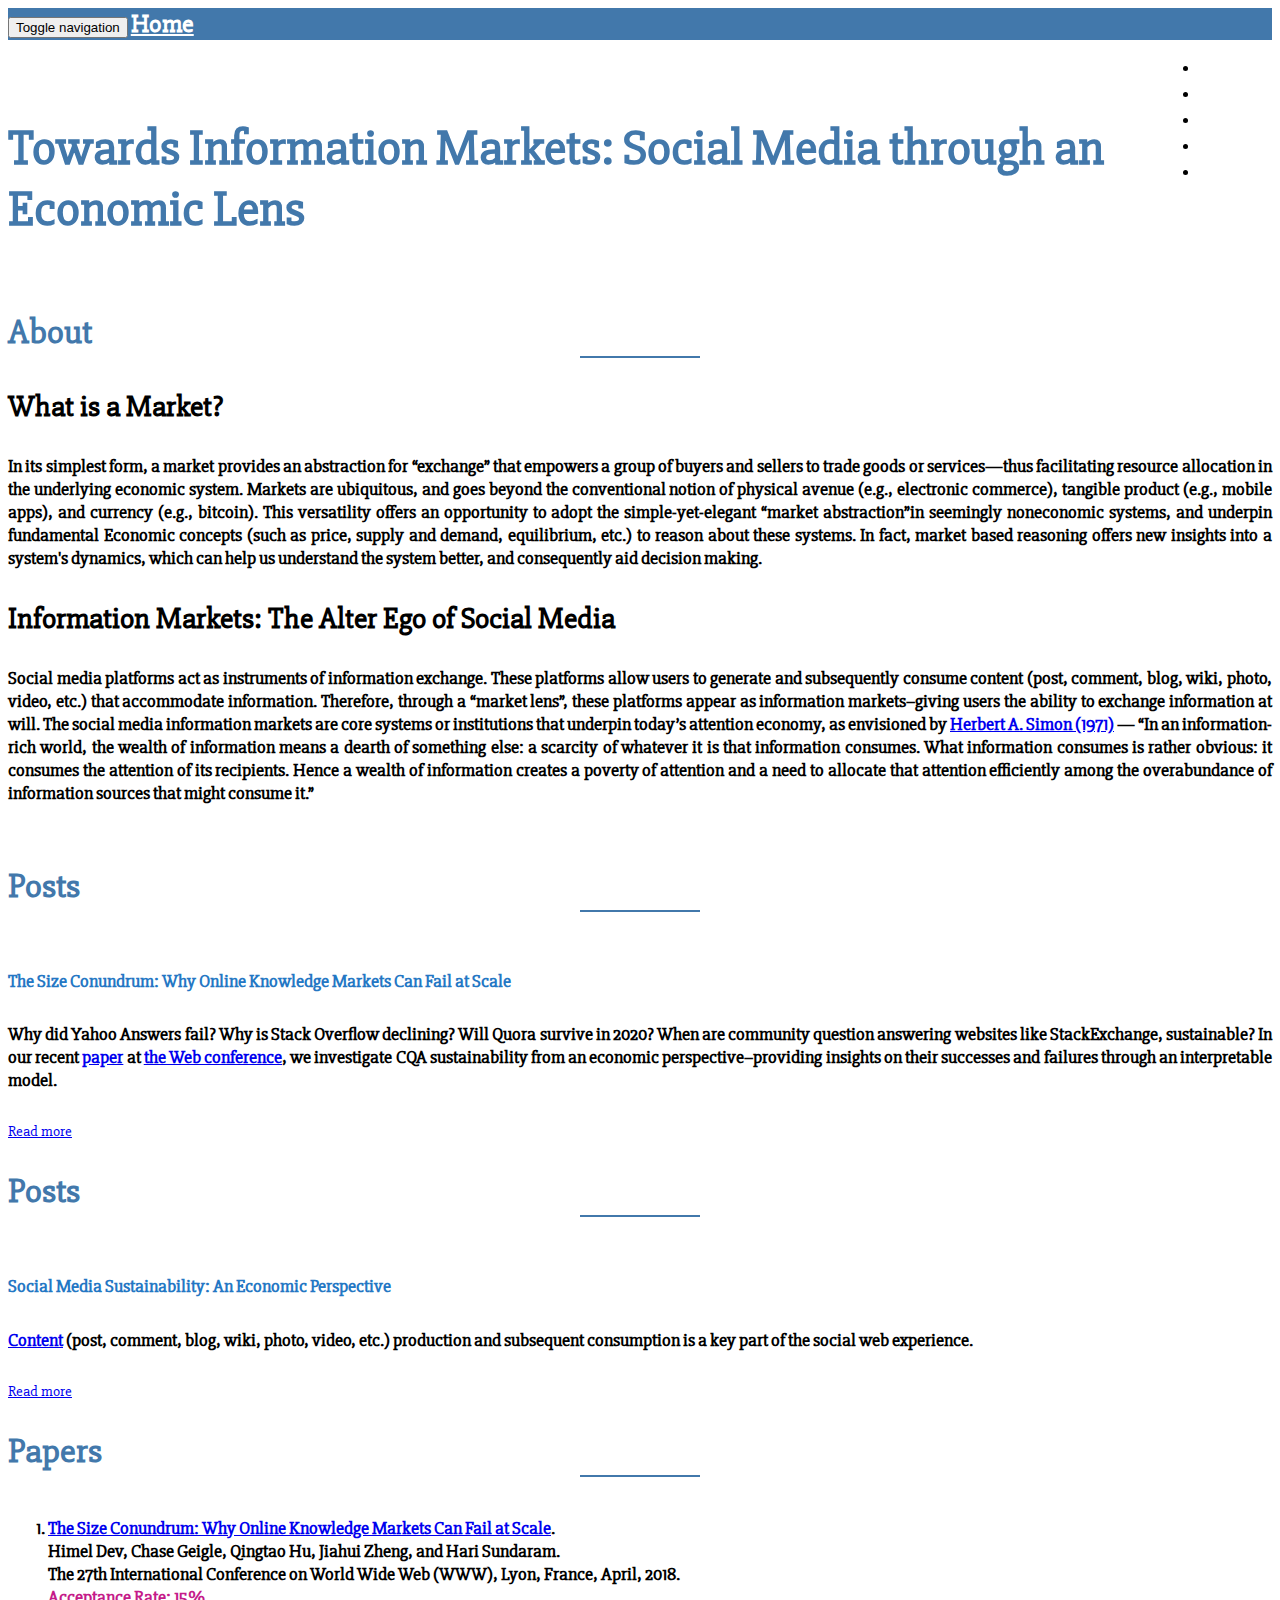
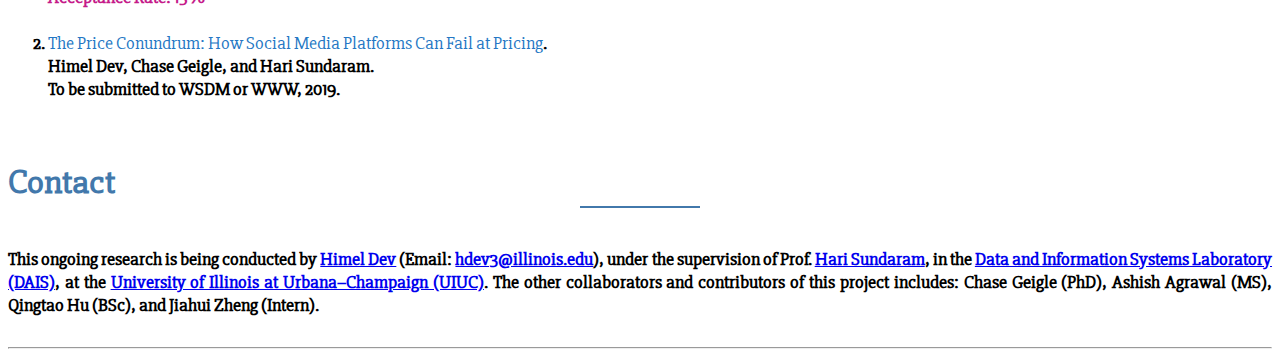
==== index.html @ 29b33c4c "New preamble post" ====
<!DOCTYPE html>
<html lang="en">
<head>
	<meta charset="utf-8">
	<meta http-equiv="X-UA-Compatible" content="IE=edge">
	<meta name="viewport" content="width=device-width, initial-scale=1">
	<meta name="description" content="">
	<meta name="author" content="">
	<link rel="shortcut icon" href="ico/Info_Icon.ico">
	
	<link href="https://fonts.googleapis.com/css?family=Roboto+Condensed:400,300,700" rel="stylesheet" type="text/css">
	<link href="https://fonts.googleapis.com/css?family=Cabin+Condensed:400,500,700" rel="stylesheet" type="text/css">
	
	<title>Information Market</title>

	<!-- Bootstrap core CSS -->
	<link href="https://fonts.googleapis.com/css?family=Alegreya+Sans" rel="stylesheet">
	<link href="https://fonts.googleapis.com/css?family=Lato" rel="stylesheet" type="text/css">
	<link href="https://fonts.googleapis.com/css?family=Slabo+27px" rel="stylesheet" type="text/css">

	

	<!-- Custom styles for this template -->
    <link href="css/bootstrap.css" rel="stylesheet">
	<link href="css/hover-min.css" rel="stylesheet">
	<link href="css/home-page-style.css" rel="stylesheet">
	<link href="css/offcanvas.css" rel="stylesheet">
	<link href="css/ap.css" rel="stylesheet">
	
	<style>
	.carousel {
		background: #2f4350;
		width: 100%;
		margin-left: auto;
		margin-right: auto;
	}
	.carousel-inner > .item > img, .carousel-inner > .item > a > img {
		width: 60%;
		height: 400px;
		margin: auto;
	}
	</style>
</head>


<body>
    <script src="https://ajax.googleapis.com/ajax/libs/jquery/1.11.0/jquery.min.js"></script>
    <script src="js/bootstrap.js"></script>

	<div class="navbar navbar-fixed-top navbar-inverse" role="navigation">
		<div class="container">
		
			<div class="navbar-header">			
				<!--  Creates a button that looks like ≡ on narrow browser screens -->
				<button type="button" class="navbar-toggle" data-toggle="collapse" data-target=".navbar-collapse">
					<span class="sr-only">Toggle navigation</span>
					<span class="icon-bar"></span>
					<span class="icon-bar"></span>
					<span class="icon-bar"></span>
				</button>				
				<a class="navbar-brand" href="index.html#">Home</a>
			</div>
			
			<div class="collapse navbar-collapse">			
				<ul class="nav navbar-nav">
                    <li><a href="index.html#about">About</a></li>
					<li><a href="index.html#posts">Posts</a></li>
					<li><a href="index.html#papers">Papers</a></li>
					<li><a href="index.html#contact">Contact</a><li>
				</ul>				
			</div>
			
		</div>
	</div>
	
	<div class="container">	
		<div class="row">
			<div class="col-md-12">
				<br><br>
			</div>
		</div>  
		
		<div class="row">
			<div class="col-md-12">
				<h2>Towards Information Markets: Social Media through an Economic Lens</h2>
			</div>
		</div>
        
        		<!--  This is the about section of the website -->
		<a name="about"></a>
		
		<div class="row">
			<div class="col-md-12">
				<div class="all-title text-center">
					<h2>About</h2>
				</div>
                <h1>What is a Market?</h1>
				<div class="title-para">			
					<h5>In its simplest form, a market provides an abstraction for “exchange” that empowers a group of buyers and sellers to trade goods or services—thus facilitating resource allocation in the underlying economic system. Markets are ubiquitous, and goes beyond the conventional notion of physical avenue (e.g., electronic commerce), tangible product (e.g., mobile apps), and currency (e.g., bitcoin). This versatility offers an opportunity to adopt the simple-yet-elegant “market abstraction”in seemingly noneconomic systems, and underpin fundamental Economic concepts (such as price, supply and demand, equilibrium, etc.) to reason about these systems. In fact, market based reasoning offers new insights into a system's dynamics, which can help us understand the system better, and consequently aid decision making.</h5>
				</div>
                <h1>Information Markets: The Alter Ego of Social Media</h1>
				<div class="title-para">			
					<h5>Social media platforms act as instruments of information exchange. These platforms allow users to generate and subsequently consume content (post, comment, blog, wiki, photo, video, etc.) that accommodate information. Therefore, through a <q>market lens</q>, these platforms appear as information markets–giving users the ability to exchange information at will. The social media information markets are core systems or institutions that underpin today’s attention economy, as envisioned by <a href="https://digitalcollections.library.cmu.edu/awweb/awarchive?type=file&item=33748">Herbert A. Simon (1971)</a> — <q>In an information-rich world, the wealth of information means a dearth of something else: a scarcity of whatever it is that information consumes. What information consumes is rather obvious: it consumes the attention of its recipients. Hence a wealth of information creates a poverty of attention and a need to allocate that attention efficiently among the overabundance of information sources that might consume it.</q></h5>
				</div>
			</div>
		</div>
		
        <!--  This is the posts section of the website -->
		<a name="posts"></a>
		
		<div class="row">
            <div class="col-md-12">
                <div class="all-title text-center">
					<h2>Posts</h2>
				</div>
                <br>
                <div class="panel panel-default">
                    <div class="panel-heading">
                        <div class="title-para">
                            <b><h5>The Size Conundrum: Why Online Knowledge Markets Can Fail at Scale</h5></b>
                        </div>
                    </div>
                    <div class="panel-body">
                        <div class="title-para">
                            <h5>Why did Yahoo Answers fail? Why is Stack Overflow declining? Will Quora survive in 2020? When are community question answering websites like StackExchange, sustainable? In our recent <a href="https://arxiv.org/pdf/1712.00139.pdf" target="_blank">paper</a> at <a href="https://www2018.thewebconf.org/" target="_blank">the Web conference</a>, we investigate CQA sustainability from an economic perspective–providing insights on their successes and failures through an interpretable model.</h5>                            
                            <a href="/www2018/index.html" class="btn btn-primary" role="button">Read more</a>
                        </div>
                    </div>
                    <div class="panel-footer"> </div>
                </div>
            </div>
        </div>
        
        <div class="row">
            <div class="col-md-12">
                <div class="all-title text-center">
					<h2>Posts</h2>
				</div>
                <br>
                <div class="panel panel-default">
                    <div class="panel-heading">
                        <div class="title-para">
                            <b><h5>Social Media Sustainability: An Economic Perspective</h5></b>
                        </div>
                    </div>
                    <div class="panel-body">
                        <div class="title-para">
                            <h5><a href="https://en.wikipedia.org/wiki/User-generated_content">Content</a> (post, comment, blog, wiki, photo, video, etc.) production and subsequent consumption is a key part of the social web experience.</h5>                           
                            <a href="/preamble/index.html" class="btn btn-primary" role="button">Read more</a>
                        </div>
                    </div>
                    <div class="panel-footer"> </div>
                </div>
            </div>
        </div>
		
		<!--  This is the papers section of the website -->
		<a name="papers"></a>
		
		<div class="row">
			<div class="col-md-12">
				<div class="all-title text-center">
					<h2>Papers</h2>
				</div>
				<div class="title-para">
					<h5><ol>
						<li><a href="https://arxiv.org/pdf/1712.00139.pdf">The Size Conundrum: Why Online Knowledge Markets Can Fail at Scale</a>.<br/>Himel Dev, Chase Geigle, Qingtao Hu, Jiahui Zheng, and Hari Sundaram.<br/>The 27th International Conference on World Wide Web (WWW), Lyon, France, April, 2018.<br><font color="#c51b8a">Acceptance Rate: 15%</font><br/><br/></li>
						<li><b>The Price Conundrum: How Social Media Platforms Can Fail at Pricing</b>.<br/>Himel Dev, Chase Geigle, and Hari Sundaram.<br>To be submitted to WSDM or WWW, 2019.</li>
					</ol></h5>
				</div>
			</div>
		</div>
		
		<!--  This is the contact section of the website -->
		<a name="contact"></a>
		
		<div class="row">
			<div class="col-md-12">
				<div class="all-title text-center">
					<h2>Contact</h2>
				</div>
				<div class="title-para">
					<h5>This ongoing research is being conducted by <a href="https://sites.google.com/site/himeldevportfolio/home">Himel Dev</a> (Email: <a href="mailto:hdev3@illinois.edu">hdev3@illinois.edu</a>), under the supervision of Prof. <a href="https://sundaram.cs.illinois.edu/">Hari Sundaram</a>, in the <a href="https://dais.cs.illinois.edu/">Data and Information Systems Laboratory (DAIS)</a>, at the <a href="https://cs.illinois.edu/">University of Illinois at Urbana–Champaign (UIUC)</a>. The other collaborators and contributors of this project includes: Chase Geigle (PhD), Ashish Agrawal (MS), Qingtao Hu (BSc), and Jiahui Zheng (Intern).
				</div>
			</div>
		</div>
		
		<hr>
		
	</div> <!-- container -->

    <!-- Bootstrap core JavaScript
    ================================================== -->
    <!-- Placed at the end of the document so the pages load faster -->
    <script src="https://ajax.googleapis.com/ajax/libs/jquery/1.11.0/jquery.min.js"></script>
    <script src="../../dist/js/bootstrap.min.js"></script>
    <script src="offcanvas.js"></script>
  </body>
  </html>
---- css/home-page-style.css ----
body{font-family: 'Slabo 27px', sans-serif;font-size:15px}
body b{font-family: 'Slabo 27px', sans-serif;color:#2477C4;font-weight:400}




.all-title.text-center > h2 {
  color: #4278ab;
  font-size: 35px;
  font-weight: 700;
  margin-bottom: 0px;
  margin-top: 0px;
  padding-bottom: 15px;
  padding-top: 30px;
  position: relative;
  font-family: 'Slabo 27px', sans-serif;
}

.all-title.text-center > h2::after {
  background: #4278ab none repeat scroll 0 0;
  bottom: 10px;
  content: "";
  height: 2px;
  left: 50%;
  margin-left: -60px;
  position: absolute;
  width: 120px;
}

.title-para h5 {
 font-size: 18px;
line-height: 23px;
text-align: justify;

}

.all-des li {
  margin-bottom: 15px;
  font-size: 15px;
  line-height: 20px;
}

.label-primary {
  background-color: #4278ab;
  font-size: 12px !important;
  padding: 2px 5px !important;
}

.all-des a {
  color: #4278ab;
  font-size: 15px !important;
}

.all-des b {
  color: #4278ab;
font-family: "Slabo 27px",sans-serif;
font-size: 15px;
font-weight: 400;
}

.footer-des > h5 {
  line-height: 27px;
  text-align: center;
}


.footer-des a:hover {
  color: #4278ab;
}

.collapse.navbar-collapse ul.nav.navbar-nav {
  float: right;
}

.collapse.navbar-collapse ul.nav.navbar-nav li {
  padding: 4px 14px;
}
.collapse.navbar-collapse ul.nav.navbar-nav li a {
  color: #fff;
}

h2, .h2 {
  color: #4278ab;
  font-size: 50px;
}






.navbar.navbar-fixed-top.navbar-inverse {
  background-color: #4278ab;
}


.navbar-header a.navbar-brand {
  color: #fff;
  font-size: 26px;
  font-weight: 700;
}


@media (max-width: 800px) { 

#myCarousel {
        display:none !important;
    }
 
.collapse.navbar-collapse ul.nav.navbar-nav {
  float: left;
}  

.navbar-brand {
  opacity: 0;
}
 
}

//The following section is for the news panel
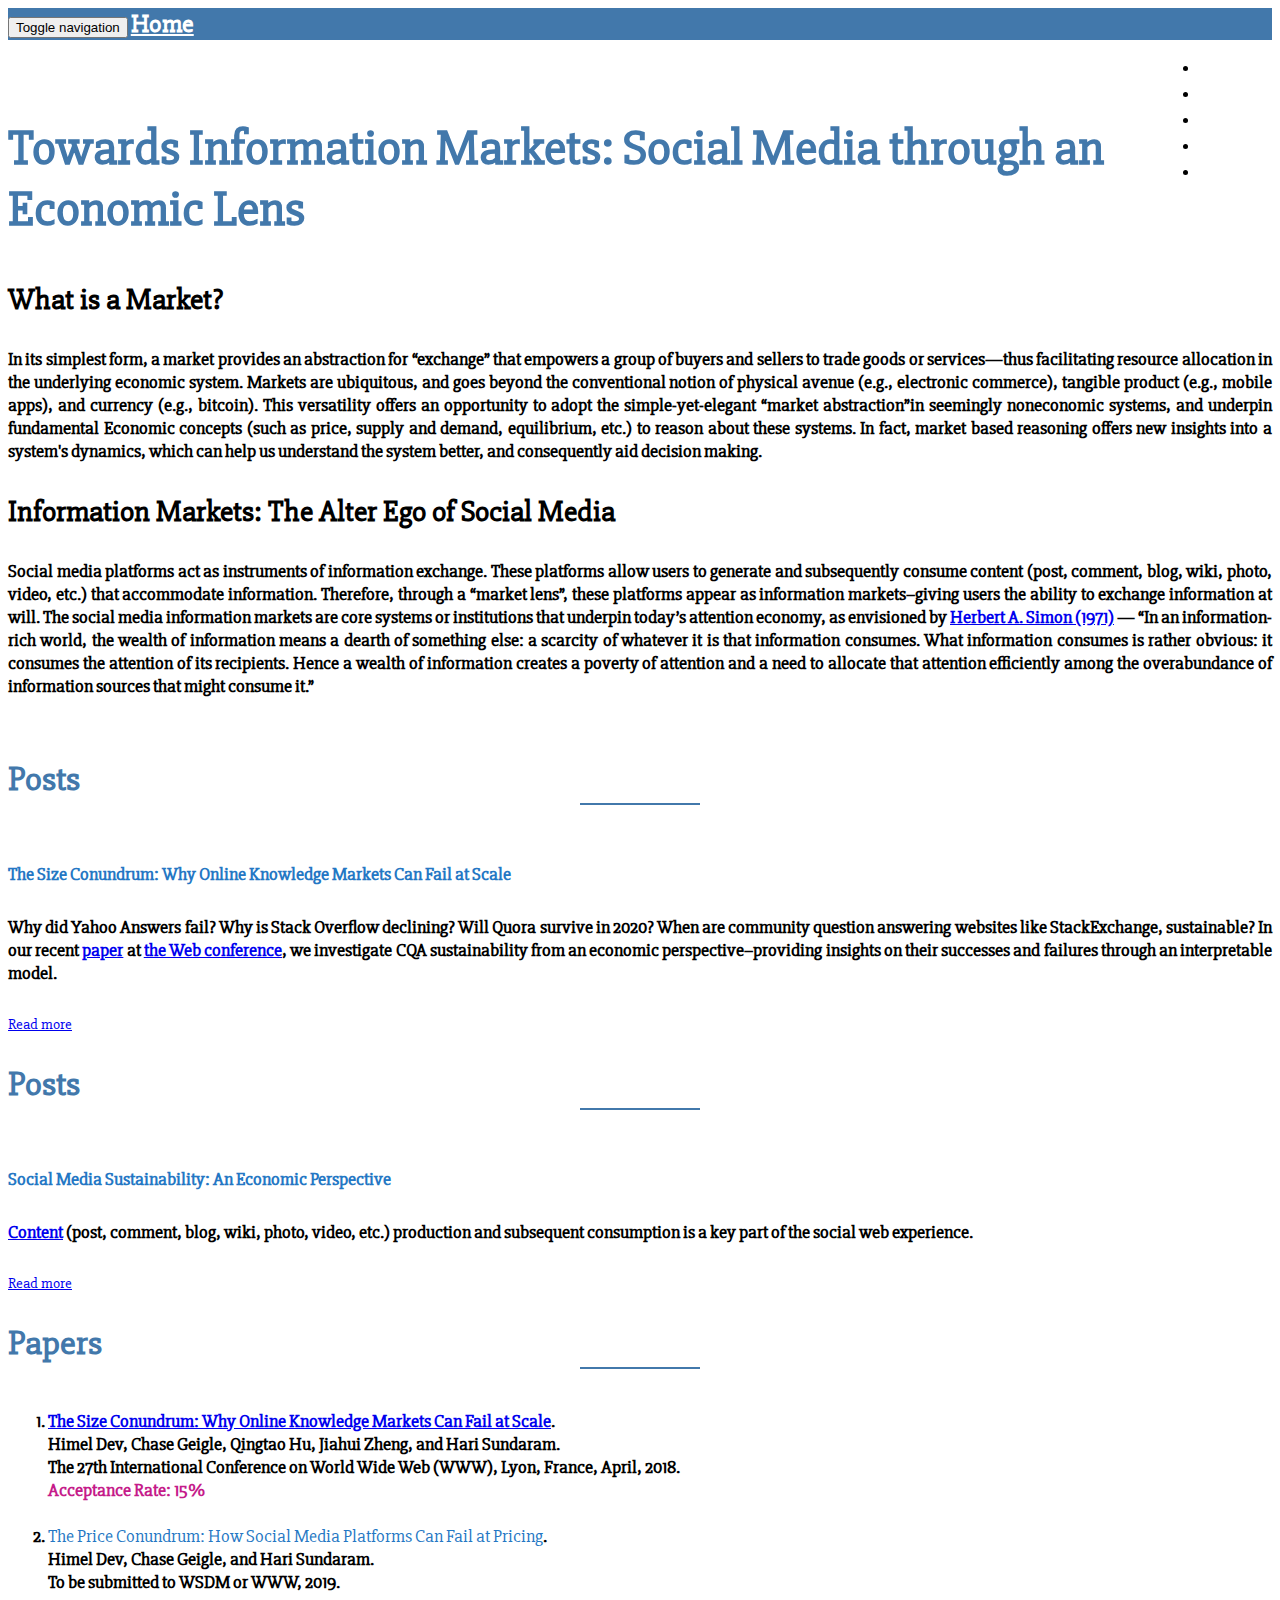
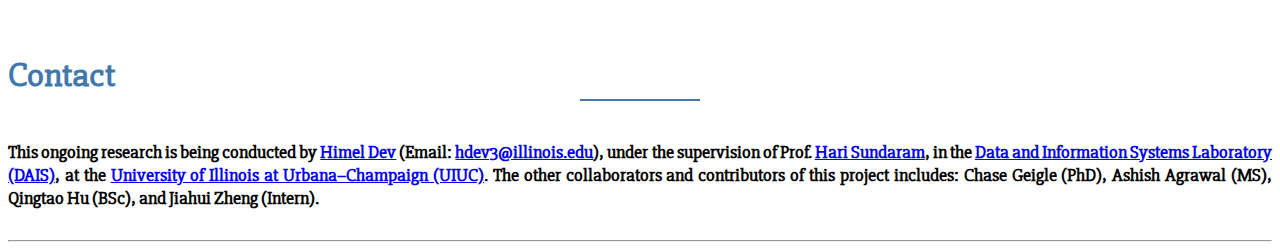
==== commit 90d95d2b: "Minor" ====
--- a/index.html
+++ b/index.html
@@ -80,20 +80,10 @@
 			</div>
 		</div>  
 		
+        <!--  This is the about section of the website -->
 		<div class="row">
 			<div class="col-md-12">
 				<h2>Towards Information Markets: Social Media through an Economic Lens</h2>
-			</div>
-		</div>
-        
-        		<!--  This is the about section of the website -->
-		<a name="about"></a>
-		
-		<div class="row">
-			<div class="col-md-12">
-				<div class="all-title text-center">
-					<h2>About</h2>
-				</div>
                 <h1>What is a Market?</h1>
 				<div class="title-para">			
 					<h5>In its simplest form, a market provides an abstraction for “exchange” that empowers a group of buyers and sellers to trade goods or services—thus facilitating resource allocation in the underlying economic system. Markets are ubiquitous, and goes beyond the conventional notion of physical avenue (e.g., electronic commerce), tangible product (e.g., mobile apps), and currency (e.g., bitcoin). This versatility offers an opportunity to adopt the simple-yet-elegant “market abstraction”in seemingly noneconomic systems, and underpin fundamental Economic concepts (such as price, supply and demand, equilibrium, etc.) to reason about these systems. In fact, market based reasoning offers new insights into a system's dynamics, which can help us understand the system better, and consequently aid decision making.</h5>
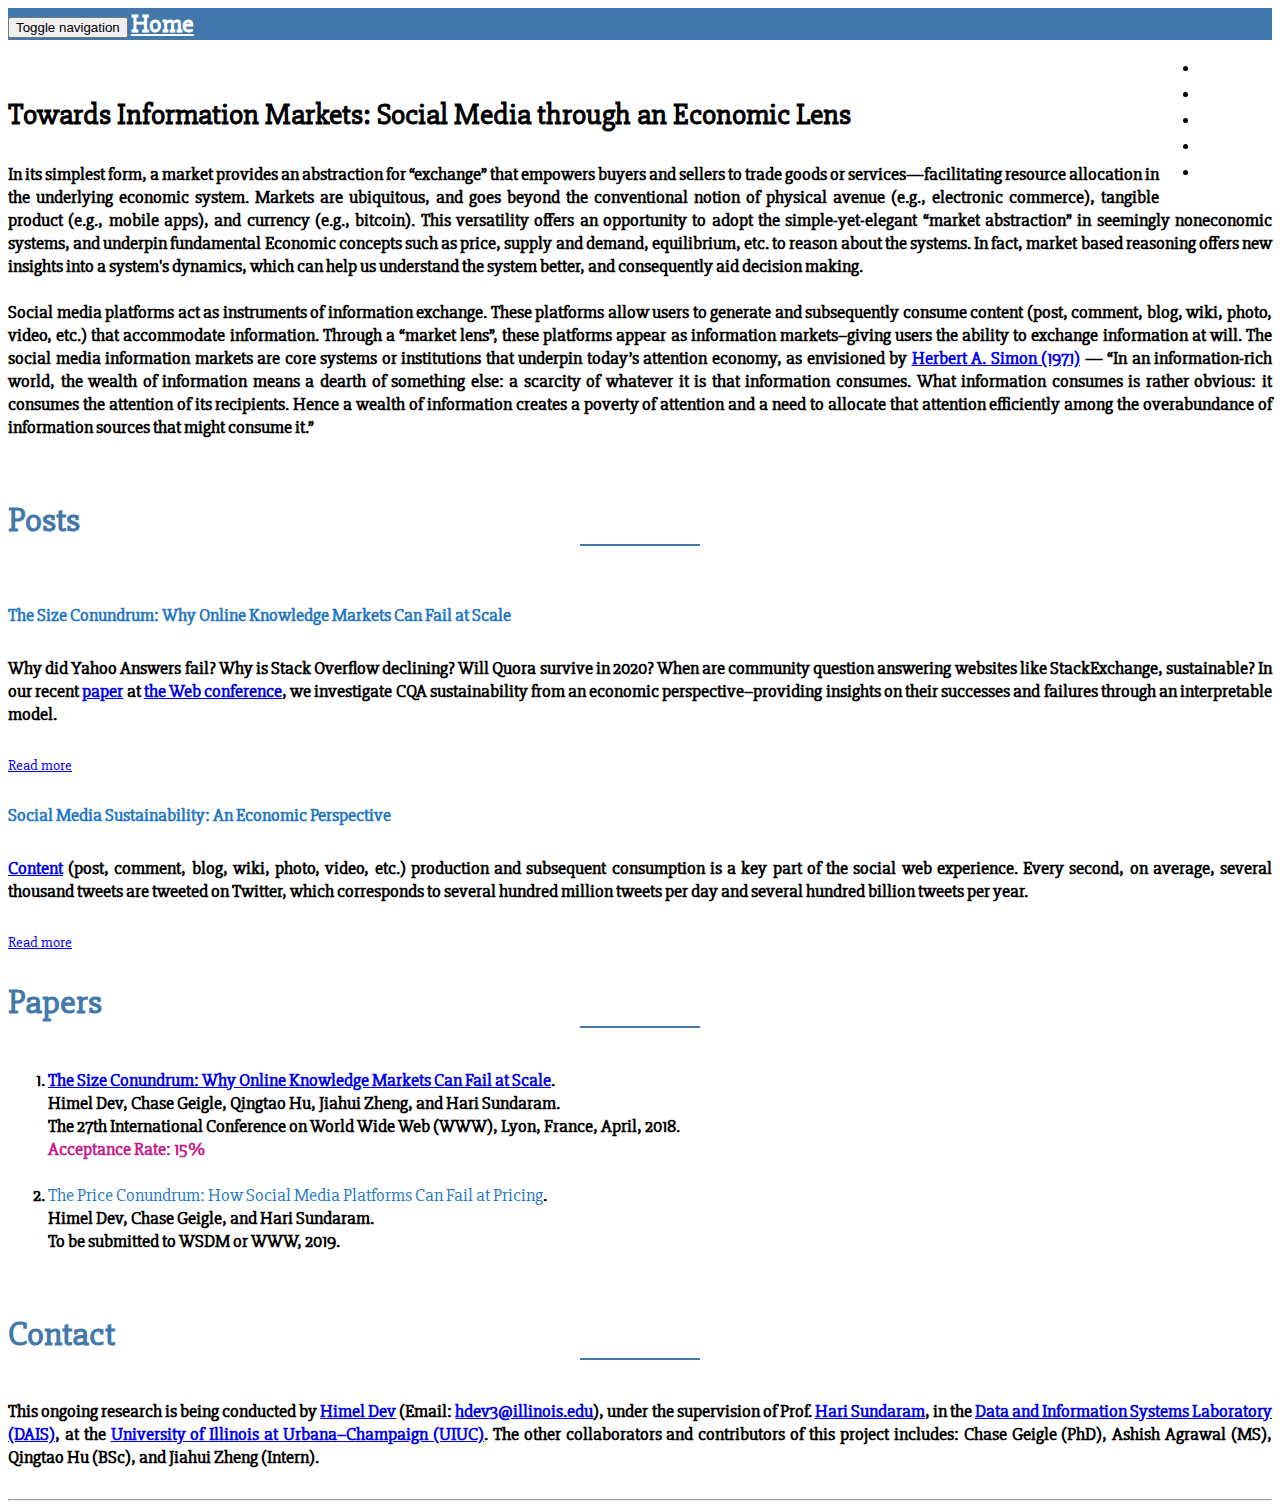
==== commit 1fbe01b8: "Minor" ====
--- a/index.html
+++ b/index.html
@@ -83,14 +83,11 @@
         <!--  This is the about section of the website -->
 		<div class="row">
 			<div class="col-md-12">
-				<h2>Towards Information Markets: Social Media through an Economic Lens</h2>
-                <h1>What is a Market?</h1>
+				<h1>Towards Information Markets: Social Media through an Economic Lens</h1>
 				<div class="title-para">			
-					<h5>In its simplest form, a market provides an abstraction for “exchange” that empowers a group of buyers and sellers to trade goods or services—thus facilitating resource allocation in the underlying economic system. Markets are ubiquitous, and goes beyond the conventional notion of physical avenue (e.g., electronic commerce), tangible product (e.g., mobile apps), and currency (e.g., bitcoin). This versatility offers an opportunity to adopt the simple-yet-elegant “market abstraction”in seemingly noneconomic systems, and underpin fundamental Economic concepts (such as price, supply and demand, equilibrium, etc.) to reason about these systems. In fact, market based reasoning offers new insights into a system's dynamics, which can help us understand the system better, and consequently aid decision making.</h5>
-				</div>
-                <h1>Information Markets: The Alter Ego of Social Media</h1>
-				<div class="title-para">			
-					<h5>Social media platforms act as instruments of information exchange. These platforms allow users to generate and subsequently consume content (post, comment, blog, wiki, photo, video, etc.) that accommodate information. Therefore, through a <q>market lens</q>, these platforms appear as information markets–giving users the ability to exchange information at will. The social media information markets are core systems or institutions that underpin today’s attention economy, as envisioned by <a href="https://digitalcollections.library.cmu.edu/awweb/awarchive?type=file&item=33748">Herbert A. Simon (1971)</a> — <q>In an information-rich world, the wealth of information means a dearth of something else: a scarcity of whatever it is that information consumes. What information consumes is rather obvious: it consumes the attention of its recipients. Hence a wealth of information creates a poverty of attention and a need to allocate that attention efficiently among the overabundance of information sources that might consume it.</q></h5>
+					<h5>In its simplest form, a market provides an abstraction for “exchange” that empowers buyers and sellers to trade goods or services—facilitating resource allocation in the underlying economic system. Markets are ubiquitous, and goes beyond the conventional notion of physical avenue (e.g., electronic commerce), tangible product (e.g., mobile apps), and currency (e.g., bitcoin). This versatility offers an opportunity to adopt the simple-yet-elegant “market abstraction” in seemingly noneconomic systems, and underpin fundamental Economic concepts such as price, supply and demand, equilibrium, etc. to reason about the systems. In fact, market based reasoning offers new insights into a system's dynamics, which can help us understand the system better, and consequently aid decision making.
+                    <br><br>
+					Social media platforms act as instruments of information exchange. These platforms allow users to generate and subsequently consume content (post, comment, blog, wiki, photo, video, etc.) that accommodate information. Through a <q>market lens</q>, these platforms appear as information markets–giving users the ability to exchange information at will. The social media information markets are core systems or institutions that underpin today’s attention economy, as envisioned by <a href="https://digitalcollections.library.cmu.edu/awweb/awarchive?type=file&item=33748">Herbert A. Simon (1971)</a> — <q>In an information-rich world, the wealth of information means a dearth of something else: a scarcity of whatever it is that information consumes. What information consumes is rather obvious: it consumes the attention of its recipients. Hence a wealth of information creates a poverty of attention and a need to allocate that attention efficiently among the overabundance of information sources that might consume it.</q></h5>
 				</div>
 			</div>
 		</div>
@@ -118,15 +115,6 @@
                     </div>
                     <div class="panel-footer"> </div>
                 </div>
-            </div>
-        </div>
-        
-        <div class="row">
-            <div class="col-md-12">
-                <div class="all-title text-center">
-					<h2>Posts</h2>
-				</div>
-                <br>
                 <div class="panel panel-default">
                     <div class="panel-heading">
                         <div class="title-para">
@@ -135,7 +123,7 @@
                     </div>
                     <div class="panel-body">
                         <div class="title-para">
-                            <h5><a href="https://en.wikipedia.org/wiki/User-generated_content">Content</a> (post, comment, blog, wiki, photo, video, etc.) production and subsequent consumption is a key part of the social web experience.</h5>                           
+                            <h5><a href="https://en.wikipedia.org/wiki/User-generated_content">Content</a> (post, comment, blog, wiki, photo, video, etc.) production and subsequent consumption is a key part of the social web experience. Every second, on average, several thousand tweets are tweeted on Twitter, which corresponds to several hundred million tweets per day and several hundred billion tweets per year.</h5>                           
                             <a href="/preamble/index.html" class="btn btn-primary" role="button">Read more</a>
                         </div>
                     </div>
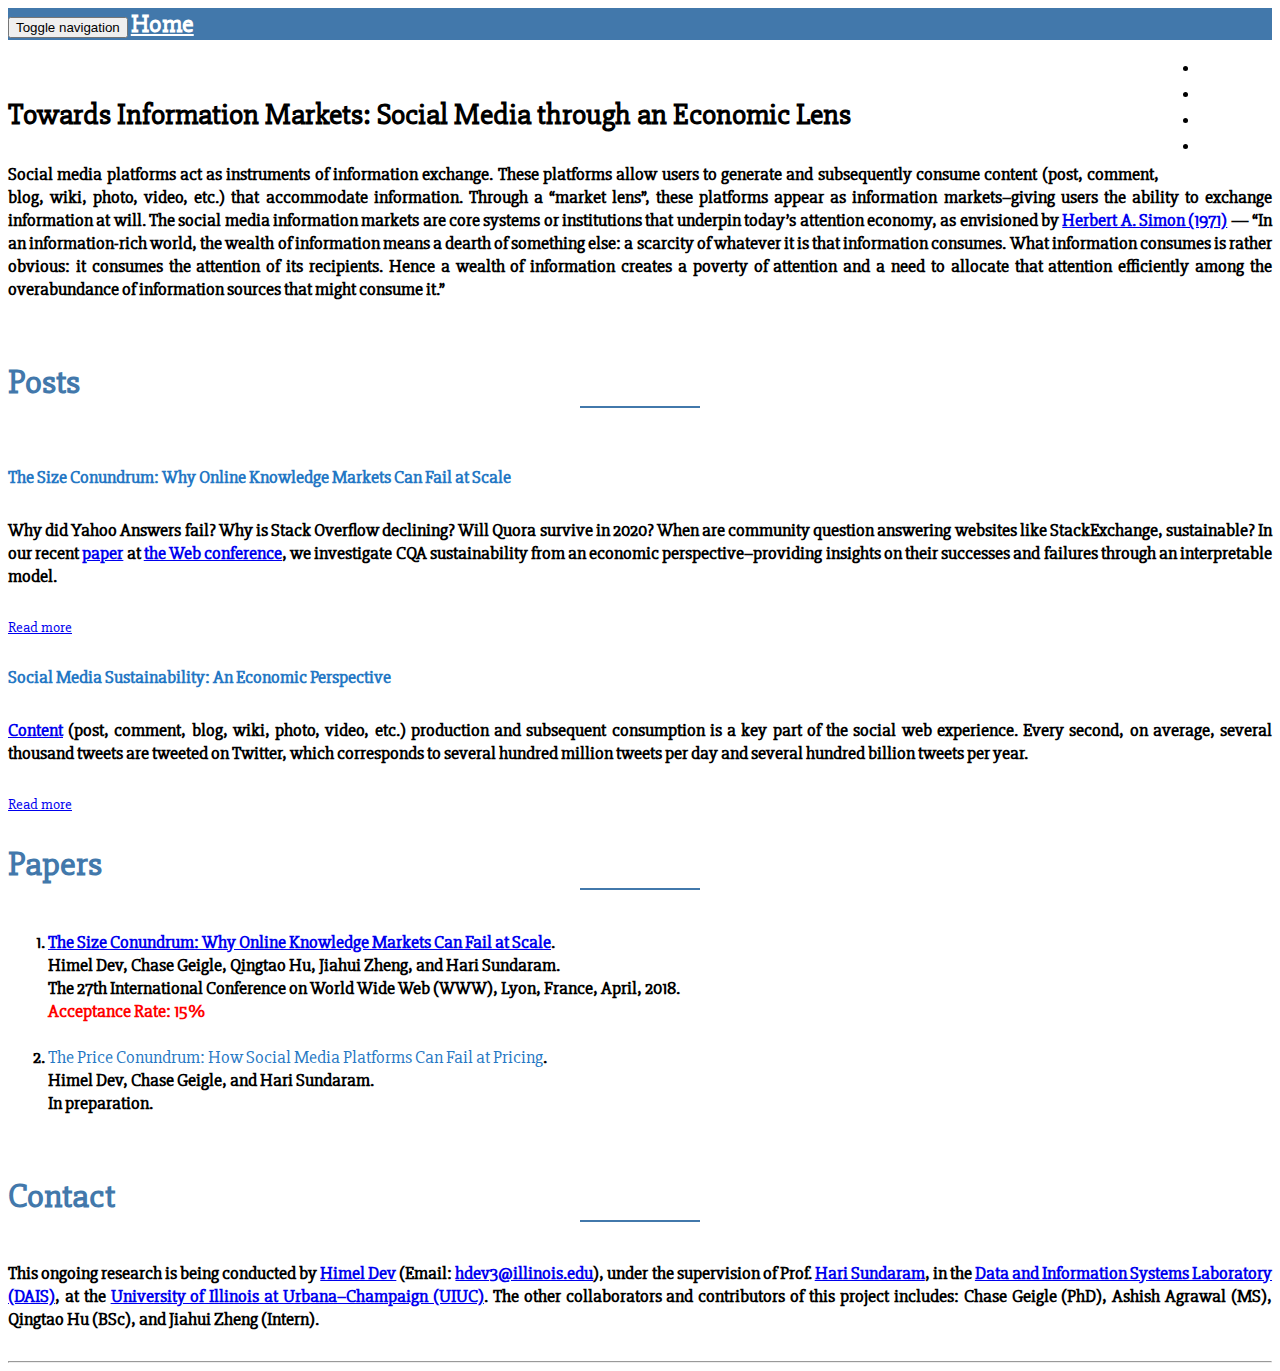
==== commit 80b1a788: "Minor" ====
--- a/index.html
+++ b/index.html
@@ -63,7 +63,6 @@
 			
 			<div class="collapse navbar-collapse">			
 				<ul class="nav navbar-nav">
-                    <li><a href="index.html#about">About</a></li>
 					<li><a href="index.html#posts">Posts</a></li>
 					<li><a href="index.html#papers">Papers</a></li>
 					<li><a href="index.html#contact">Contact</a><li>
@@ -85,9 +84,8 @@
 			<div class="col-md-12">
 				<h1>Towards Information Markets: Social Media through an Economic Lens</h1>
 				<div class="title-para">			
-					<h5>In its simplest form, a market provides an abstraction for “exchange” that empowers buyers and sellers to trade goods or services—facilitating resource allocation in the underlying economic system. Markets are ubiquitous, and goes beyond the conventional notion of physical avenue (e.g., electronic commerce), tangible product (e.g., mobile apps), and currency (e.g., bitcoin). This versatility offers an opportunity to adopt the simple-yet-elegant “market abstraction” in seemingly noneconomic systems, and underpin fundamental Economic concepts such as price, supply and demand, equilibrium, etc. to reason about the systems. In fact, market based reasoning offers new insights into a system's dynamics, which can help us understand the system better, and consequently aid decision making.
-                    <br><br>
-					Social media platforms act as instruments of information exchange. These platforms allow users to generate and subsequently consume content (post, comment, blog, wiki, photo, video, etc.) that accommodate information. Through a <q>market lens</q>, these platforms appear as information markets–giving users the ability to exchange information at will. The social media information markets are core systems or institutions that underpin today’s attention economy, as envisioned by <a href="https://digitalcollections.library.cmu.edu/awweb/awarchive?type=file&item=33748">Herbert A. Simon (1971)</a> — <q>In an information-rich world, the wealth of information means a dearth of something else: a scarcity of whatever it is that information consumes. What information consumes is rather obvious: it consumes the attention of its recipients. Hence a wealth of information creates a poverty of attention and a need to allocate that attention efficiently among the overabundance of information sources that might consume it.</q></h5>
+					<!--<h5>In its simplest form, a market provides an abstraction for “exchange” that empowers buyers and sellers to trade goods or services—facilitating resource allocation in the underlying economic system. Markets are ubiquitous, and goes beyond the conventional notion of physical avenue (e.g., electronic commerce), tangible product (e.g., mobile apps), and currency (e.g., bitcoin). This versatility offers an opportunity to adopt the simple-yet-elegant “market abstraction” in seemingly noneconomic systems, and underpin fundamental Economic concepts such as price, supply and demand, equilibrium, etc. to reason about the systems. In fact, market based reasoning offers new insights into a system's dynamics, which can help us understand the system better, and consequently aid decision making.</h5>-->
+                    <h5>Social media platforms act as instruments of information exchange. These platforms allow users to generate and subsequently consume content (post, comment, blog, wiki, photo, video, etc.) that accommodate information. Through a <q>market lens</q>, these platforms appear as information markets–giving users the ability to exchange information at will. The social media information markets are core systems or institutions that underpin today’s attention economy, as envisioned by <a href="https://digitalcollections.library.cmu.edu/awweb/awarchive?type=file&item=33748">Herbert A. Simon (1971)</a> — <q>In an information-rich world, the wealth of information means a dearth of something else: a scarcity of whatever it is that information consumes. What information consumes is rather obvious: it consumes the attention of its recipients. Hence a wealth of information creates a poverty of attention and a need to allocate that attention efficiently among the overabundance of information sources that might consume it.</q></h5>
 				</div>
 			</div>
 		</div>
@@ -142,8 +140,8 @@
 				</div>
 				<div class="title-para">
 					<h5><ol>
-						<li><a href="https://arxiv.org/pdf/1712.00139.pdf">The Size Conundrum: Why Online Knowledge Markets Can Fail at Scale</a>.<br/>Himel Dev, Chase Geigle, Qingtao Hu, Jiahui Zheng, and Hari Sundaram.<br/>The 27th International Conference on World Wide Web (WWW), Lyon, France, April, 2018.<br><font color="#c51b8a">Acceptance Rate: 15%</font><br/><br/></li>
-						<li><b>The Price Conundrum: How Social Media Platforms Can Fail at Pricing</b>.<br/>Himel Dev, Chase Geigle, and Hari Sundaram.<br>To be submitted to WSDM or WWW, 2019.</li>
+						<li><a href="https://arxiv.org/pdf/1712.00139.pdf">The Size Conundrum: Why Online Knowledge Markets Can Fail at Scale</a>.<br/>Himel Dev, Chase Geigle, Qingtao Hu, Jiahui Zheng, and Hari Sundaram.<br/>The 27th International Conference on World Wide Web (WWW), Lyon, France, April, 2018.<br><font color="#ff0000">Acceptance Rate: 15%</font><br/><br/></li>
+						<li><b>The Price Conundrum: How Social Media Platforms Can Fail at Pricing</b>.<br/>Himel Dev, Chase Geigle, and Hari Sundaram.<br>In preparation.</li>
 					</ol></h5>
 				</div>
 			</div>
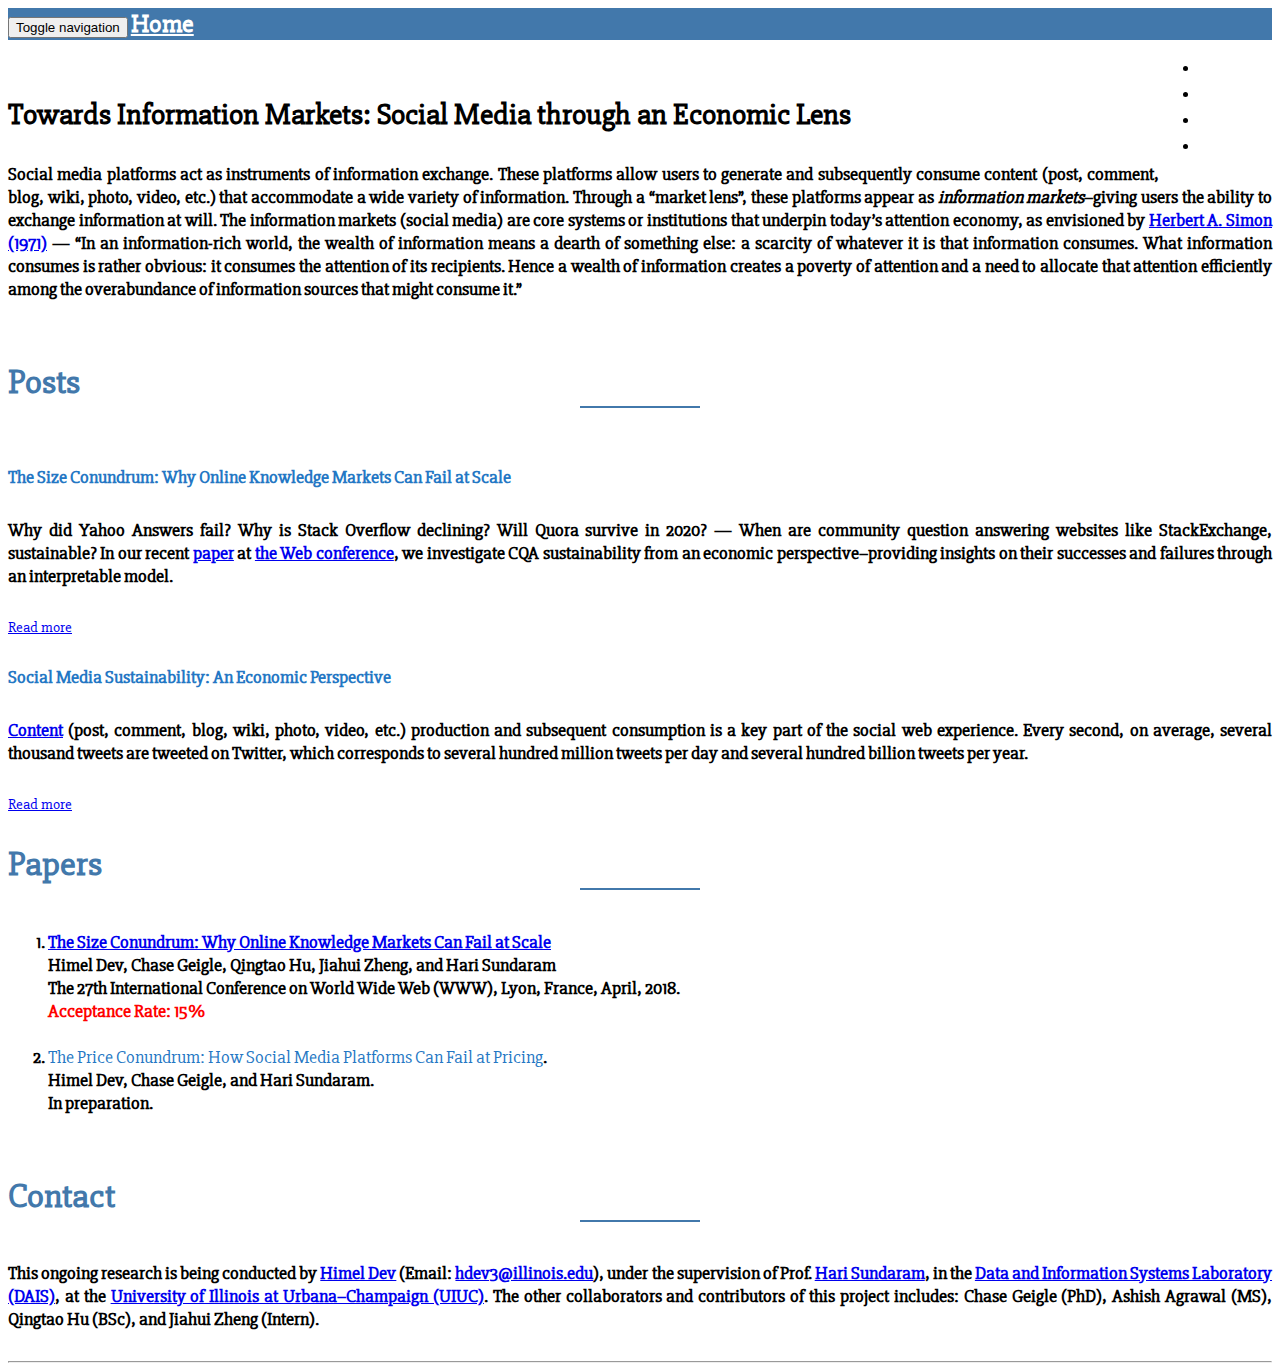
==== commit 382e8854: "Adding presentation" ====
--- a/index.html
+++ b/index.html
@@ -85,7 +85,7 @@
 				<h1>Towards Information Markets: Social Media through an Economic Lens</h1>
 				<div class="title-para">			
 					<!--<h5>In its simplest form, a market provides an abstraction for “exchange” that empowers buyers and sellers to trade goods or services—facilitating resource allocation in the underlying economic system. Markets are ubiquitous, and goes beyond the conventional notion of physical avenue (e.g., electronic commerce), tangible product (e.g., mobile apps), and currency (e.g., bitcoin). This versatility offers an opportunity to adopt the simple-yet-elegant “market abstraction” in seemingly noneconomic systems, and underpin fundamental Economic concepts such as price, supply and demand, equilibrium, etc. to reason about the systems. In fact, market based reasoning offers new insights into a system's dynamics, which can help us understand the system better, and consequently aid decision making.</h5>-->
-                    <h5>Social media platforms act as instruments of information exchange. These platforms allow users to generate and subsequently consume content (post, comment, blog, wiki, photo, video, etc.) that accommodate information. Through a <q>market lens</q>, these platforms appear as information markets–giving users the ability to exchange information at will. The social media information markets are core systems or institutions that underpin today’s attention economy, as envisioned by <a href="https://digitalcollections.library.cmu.edu/awweb/awarchive?type=file&item=33748">Herbert A. Simon (1971)</a> — <q>In an information-rich world, the wealth of information means a dearth of something else: a scarcity of whatever it is that information consumes. What information consumes is rather obvious: it consumes the attention of its recipients. Hence a wealth of information creates a poverty of attention and a need to allocate that attention efficiently among the overabundance of information sources that might consume it.</q></h5>
+                    <h5>Social media platforms act as instruments of information exchange. These platforms allow users to generate and subsequently consume content (post, comment, blog, wiki, photo, video, etc.) that accommodate a wide variety of information. Through a <q>market lens</q>, these platforms appear as <em>information markets</em>–giving users the ability to exchange information at will. The information markets (social media) are core systems or institutions that underpin today’s attention economy, as envisioned by <a href="https://digitalcollections.library.cmu.edu/awweb/awarchive?type=file&item=33748">Herbert A. Simon (1971)</a> — <q>In an information-rich world, the wealth of information means a dearth of something else: a scarcity of whatever it is that information consumes. What information consumes is rather obvious: it consumes the attention of its recipients. Hence a wealth of information creates a poverty of attention and a need to allocate that attention efficiently among the overabundance of information sources that might consume it.</q></h5>
 				</div>
 			</div>
 		</div>
@@ -107,7 +107,7 @@
                     </div>
                     <div class="panel-body">
                         <div class="title-para">
-                            <h5>Why did Yahoo Answers fail? Why is Stack Overflow declining? Will Quora survive in 2020? When are community question answering websites like StackExchange, sustainable? In our recent <a href="https://arxiv.org/pdf/1712.00139.pdf" target="_blank">paper</a> at <a href="https://www2018.thewebconf.org/" target="_blank">the Web conference</a>, we investigate CQA sustainability from an economic perspective–providing insights on their successes and failures through an interpretable model.</h5>                            
+                            <h5>Why did Yahoo Answers fail? Why is Stack Overflow declining? Will Quora survive in 2020? — When are community question answering websites like StackExchange, sustainable? In our recent <a href="https://arxiv.org/pdf/1712.00139.pdf" target="_blank">paper</a> at <a href="https://www2018.thewebconf.org/" target="_blank">the Web conference</a>, we investigate CQA sustainability from an economic perspective–providing insights on their successes and failures through an interpretable model.</h5>                            
                             <a href="/www2018/index.html" class="btn btn-primary" role="button">Read more</a>
                         </div>
                     </div>
@@ -140,8 +140,8 @@
 				</div>
 				<div class="title-para">
 					<h5><ol>
-						<li><a href="https://arxiv.org/pdf/1712.00139.pdf">The Size Conundrum: Why Online Knowledge Markets Can Fail at Scale</a>.<br/>Himel Dev, Chase Geigle, Qingtao Hu, Jiahui Zheng, and Hari Sundaram.<br/>The 27th International Conference on World Wide Web (WWW), Lyon, France, April, 2018.<br><font color="#ff0000">Acceptance Rate: 15%</font><br/><br/></li>
-						<li><b>The Price Conundrum: How Social Media Platforms Can Fail at Pricing</b>.<br/>Himel Dev, Chase Geigle, and Hari Sundaram.<br>In preparation.</li>
+						<li><a href="https://arxiv.org/pdf/1712.00139.pdf">The Size Conundrum: Why Online Knowledge Markets Can Fail at Scale</a><br>Himel Dev, Chase Geigle, Qingtao Hu, Jiahui Zheng, and Hari Sundaram<br>The 27th International Conference on World Wide Web (WWW), Lyon, France, April, 2018.<br><font color="#ff0000">Acceptance Rate: 15%</font><br><br></li>
+						<li><b>The Price Conundrum: How Social Media Platforms Can Fail at Pricing</b>.<br>Himel Dev, Chase Geigle, and Hari Sundaram.<br>In preparation.</li>
 					</ol></h5>
 				</div>
 			</div>
@@ -156,7 +156,7 @@
 					<h2>Contact</h2>
 				</div>
 				<div class="title-para">
-					<h5>This ongoing research is being conducted by <a href="https://sites.google.com/site/himeldevportfolio/home">Himel Dev</a> (Email: <a href="mailto:hdev3@illinois.edu">hdev3@illinois.edu</a>), under the supervision of Prof. <a href="https://sundaram.cs.illinois.edu/">Hari Sundaram</a>, in the <a href="https://dais.cs.illinois.edu/">Data and Information Systems Laboratory (DAIS)</a>, at the <a href="https://cs.illinois.edu/">University of Illinois at Urbana–Champaign (UIUC)</a>. The other collaborators and contributors of this project includes: Chase Geigle (PhD), Ashish Agrawal (MS), Qingtao Hu (BSc), and Jiahui Zheng (Intern).
+                    <h5>This ongoing research is being conducted by <a href="https://sites.google.com/site/himeldevportfolio/home">Himel Dev</a> (Email: <a href="mailto:hdev3@illinois.edu">hdev3@illinois.edu</a>), under the supervision of Prof. <a href="https://sundaram.cs.illinois.edu/">Hari Sundaram</a>, in the <a href="https://dais.cs.illinois.edu/">Data and Information Systems Laboratory (DAIS)</a>, at the <a href="https://cs.illinois.edu/">University of Illinois at Urbana–Champaign (UIUC)</a>. The other collaborators and contributors of this project includes: Chase Geigle (PhD), Ashish Agrawal (MS), Qingtao Hu (BSc), and Jiahui Zheng (Intern).</h5>
 				</div>
 			</div>
 		</div>
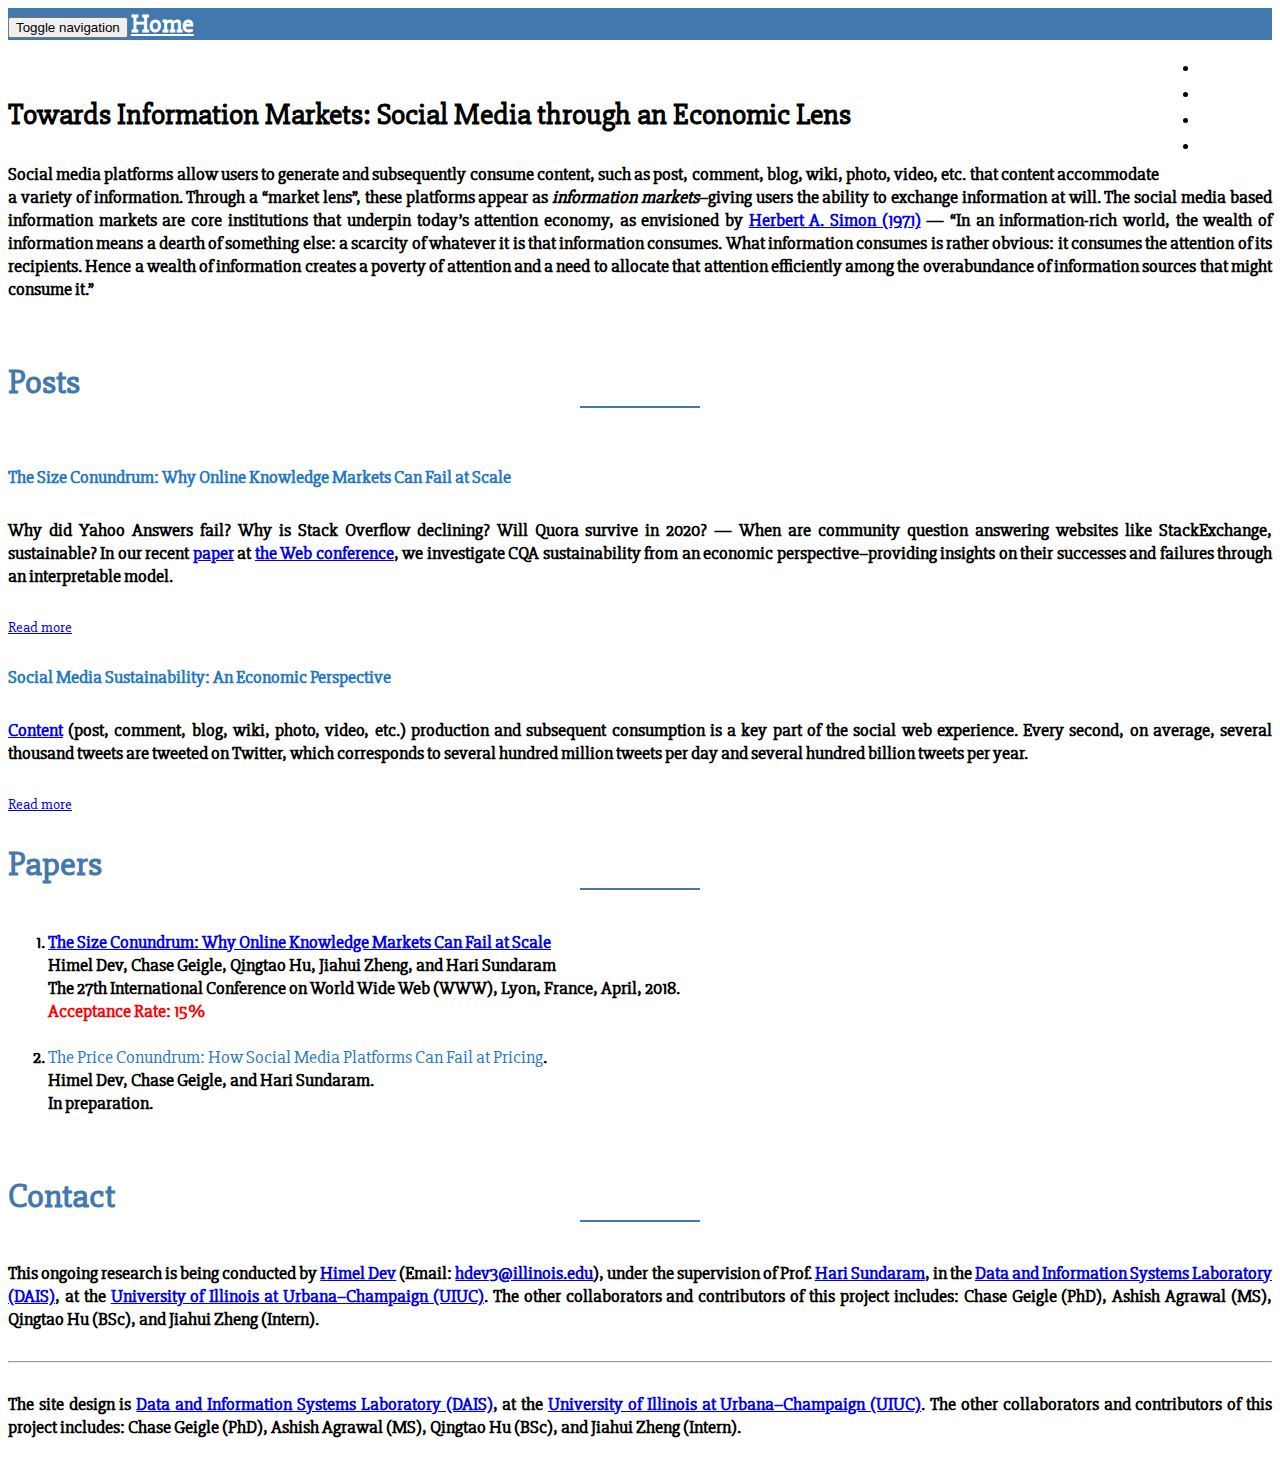
==== commit 6f823745: "About Section" ====
--- a/index.html
+++ b/index.html
@@ -85,7 +85,7 @@
 				<h1>Towards Information Markets: Social Media through an Economic Lens</h1>
 				<div class="title-para">			
 					<!--<h5>In its simplest form, a market provides an abstraction for “exchange” that empowers buyers and sellers to trade goods or services—facilitating resource allocation in the underlying economic system. Markets are ubiquitous, and goes beyond the conventional notion of physical avenue (e.g., electronic commerce), tangible product (e.g., mobile apps), and currency (e.g., bitcoin). This versatility offers an opportunity to adopt the simple-yet-elegant “market abstraction” in seemingly noneconomic systems, and underpin fundamental Economic concepts such as price, supply and demand, equilibrium, etc. to reason about the systems. In fact, market based reasoning offers new insights into a system's dynamics, which can help us understand the system better, and consequently aid decision making.</h5>-->
-                    <h5>Social media platforms act as instruments of information exchange. These platforms allow users to generate and subsequently consume content (post, comment, blog, wiki, photo, video, etc.) that accommodate a wide variety of information. Through a <q>market lens</q>, these platforms appear as <em>information markets</em>–giving users the ability to exchange information at will. The information markets (social media) are core systems or institutions that underpin today’s attention economy, as envisioned by <a href="https://digitalcollections.library.cmu.edu/awweb/awarchive?type=file&item=33748">Herbert A. Simon (1971)</a> — <q>In an information-rich world, the wealth of information means a dearth of something else: a scarcity of whatever it is that information consumes. What information consumes is rather obvious: it consumes the attention of its recipients. Hence a wealth of information creates a poverty of attention and a need to allocate that attention efficiently among the overabundance of information sources that might consume it.</q></h5>
+                    <h5>Social media platforms allow users to generate and subsequently consume content, such as post, comment, blog, wiki, photo, video, etc. that content accommodate a variety of information. Through a <q>market lens</q>, these platforms appear as <em>information markets</em>–giving users the ability to exchange information at will. The social media based information markets are core institutions that underpin today’s attention economy, as envisioned by <a href="https://digitalcollections.library.cmu.edu/awweb/awarchive?type=file&item=33748">Herbert A. Simon (1971)</a> — <q>In an information-rich world, the wealth of information means a dearth of something else: a scarcity of whatever it is that information consumes. What information consumes is rather obvious: it consumes the attention of its recipients. Hence a wealth of information creates a poverty of attention and a need to allocate that attention efficiently among the overabundance of information sources that might consume it.</q></h5>
 				</div>
 			</div>
 		</div>
@@ -162,6 +162,15 @@
 		</div>
 		
 		<hr>
+        
+        <div class="row">
+			<div class="col-md-12">
+				<div class="title-para">
+                    <h5>The site design is  <a href="https://dais.cs.illinois.edu/">Data and Information Systems Laboratory (DAIS)</a>, at the <a href="https://cs.illinois.edu/">University of Illinois at Urbana–Champaign (UIUC)</a>. The other collaborators and contributors of this project includes: Chase Geigle (PhD), Ashish Agrawal (MS), Qingtao Hu (BSc), and Jiahui Zheng (Intern).</h5>
+				</div>
+			</div>
+		</div>
+        
 		
 	</div> <!-- container -->
 
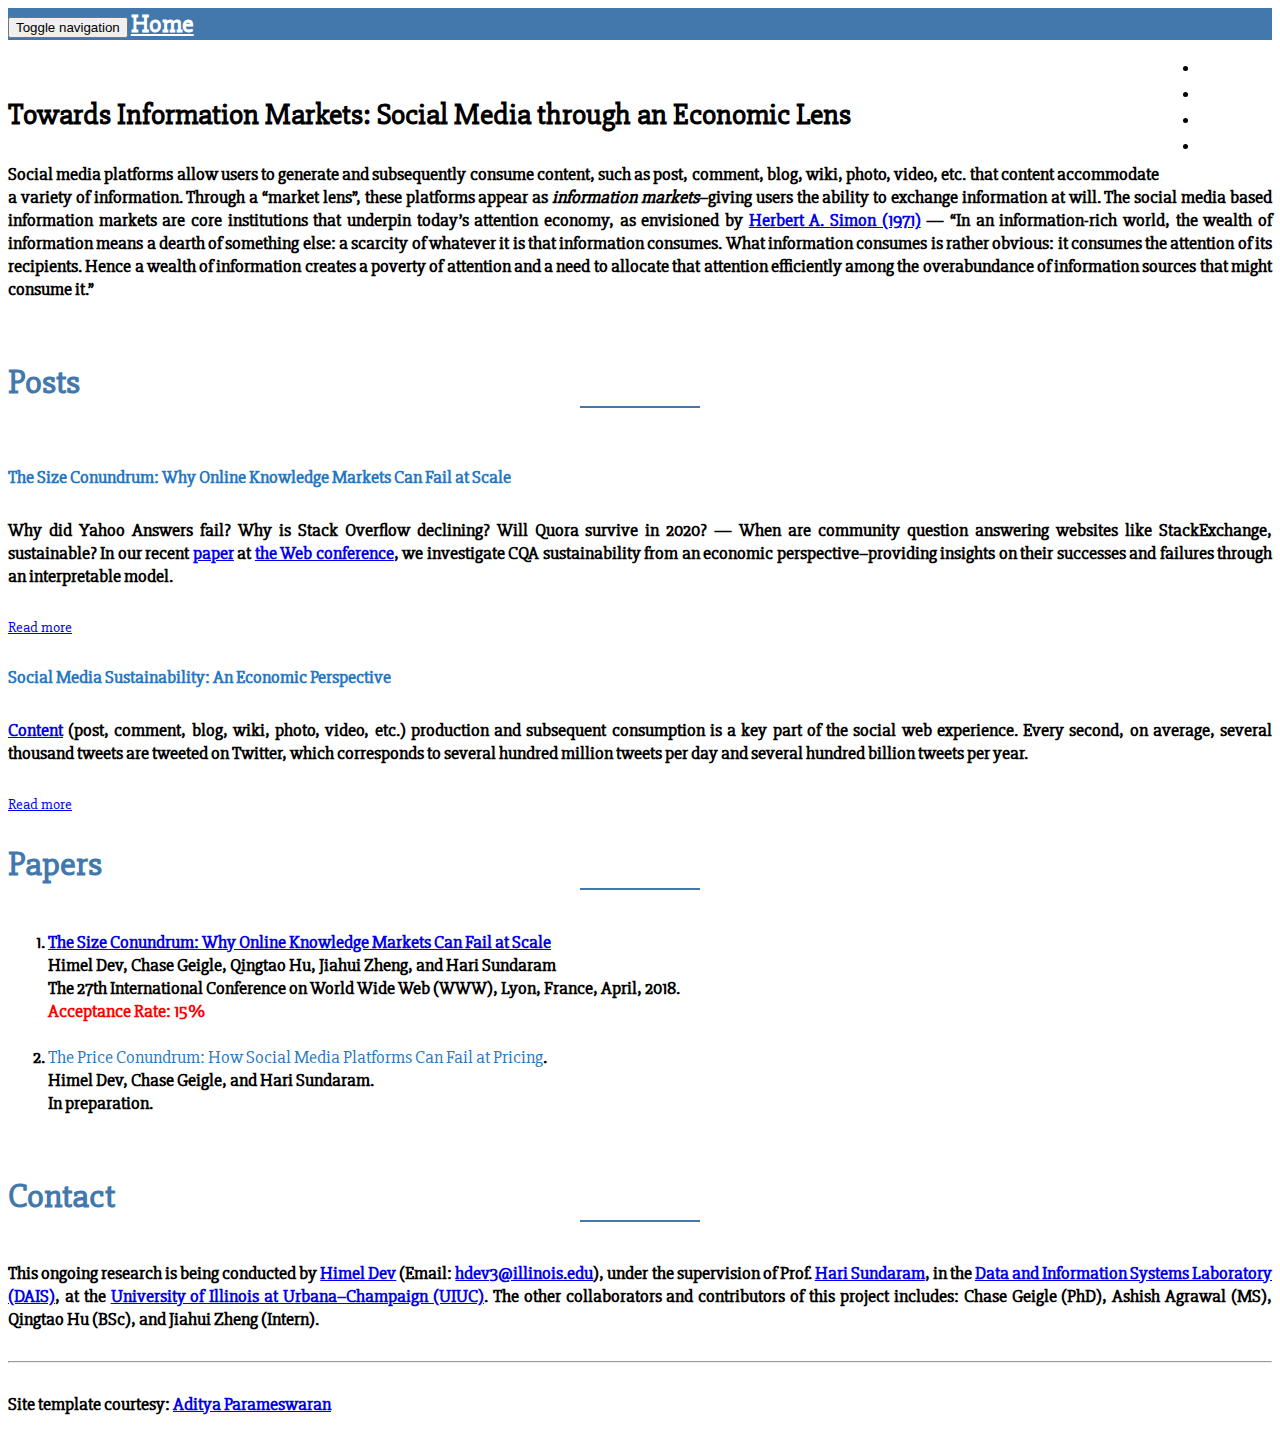
==== commit 71945ef1: "Site Courtesy" ====
--- a/index.html
+++ b/index.html
@@ -166,7 +166,7 @@
         <div class="row">
 			<div class="col-md-12">
 				<div class="title-para">
-                    <h5>The site design is  <a href="https://dais.cs.illinois.edu/">Data and Information Systems Laboratory (DAIS)</a>, at the <a href="https://cs.illinois.edu/">University of Illinois at Urbana–Champaign (UIUC)</a>. The other collaborators and contributors of this project includes: Chase Geigle (PhD), Ashish Agrawal (MS), Qingtao Hu (BSc), and Jiahui Zheng (Intern).</h5>
+                    <h5>Site template courtesy: <a href="https://dais.cs.illinois.edu/">Aditya Parameswaran</a></h5>
 				</div>
 			</div>
 		</div>
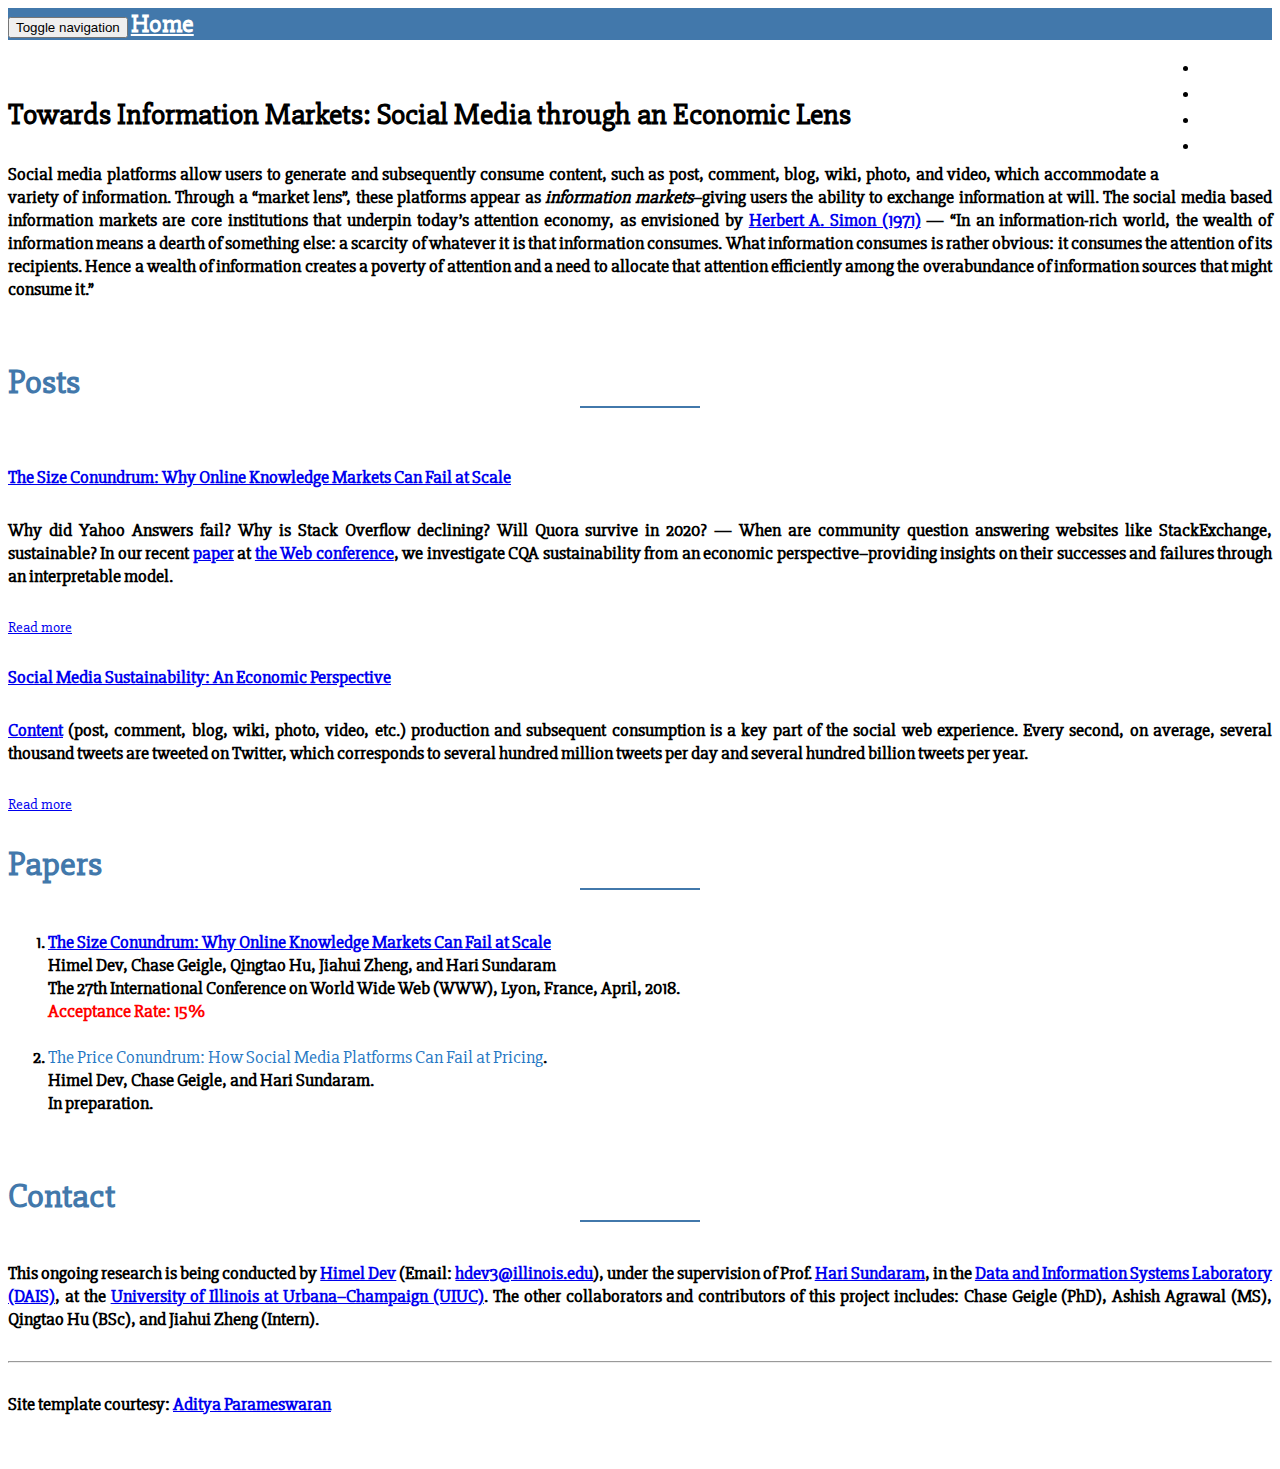
==== commit e5664666: "Update links to posts" ====
--- a/index.html
+++ b/index.html
@@ -85,7 +85,7 @@
 				<h1>Towards Information Markets: Social Media through an Economic Lens</h1>
 				<div class="title-para">			
 					<!--<h5>In its simplest form, a market provides an abstraction for “exchange” that empowers buyers and sellers to trade goods or services—facilitating resource allocation in the underlying economic system. Markets are ubiquitous, and goes beyond the conventional notion of physical avenue (e.g., electronic commerce), tangible product (e.g., mobile apps), and currency (e.g., bitcoin). This versatility offers an opportunity to adopt the simple-yet-elegant “market abstraction” in seemingly noneconomic systems, and underpin fundamental Economic concepts such as price, supply and demand, equilibrium, etc. to reason about the systems. In fact, market based reasoning offers new insights into a system's dynamics, which can help us understand the system better, and consequently aid decision making.</h5>-->
-                    <h5>Social media platforms allow users to generate and subsequently consume content, such as post, comment, blog, wiki, photo, video, etc. that content accommodate a variety of information. Through a <q>market lens</q>, these platforms appear as <em>information markets</em>–giving users the ability to exchange information at will. The social media based information markets are core institutions that underpin today’s attention economy, as envisioned by <a href="https://digitalcollections.library.cmu.edu/awweb/awarchive?type=file&item=33748">Herbert A. Simon (1971)</a> — <q>In an information-rich world, the wealth of information means a dearth of something else: a scarcity of whatever it is that information consumes. What information consumes is rather obvious: it consumes the attention of its recipients. Hence a wealth of information creates a poverty of attention and a need to allocate that attention efficiently among the overabundance of information sources that might consume it.</q></h5>
+                    <h5>Social media platforms allow users to generate and subsequently consume content, such as post, comment, blog, wiki, photo, and video, which accommodate a variety of information. Through a <q>market lens</q>, these platforms appear as <em>information markets</em>–giving users the ability to exchange information at will. The social media based information markets are core institutions that underpin today’s attention economy, as envisioned by <a href="https://digitalcollections.library.cmu.edu/awweb/awarchive?type=file&item=33748">Herbert A. Simon (1971)</a> — <q>In an information-rich world, the wealth of information means a dearth of something else: a scarcity of whatever it is that information consumes. What information consumes is rather obvious: it consumes the attention of its recipients. Hence a wealth of information creates a poverty of attention and a need to allocate that attention efficiently among the overabundance of information sources that might consume it.</q></h5>
 				</div>
 			</div>
 		</div>
@@ -102,7 +102,7 @@
                 <div class="panel panel-default">
                     <div class="panel-heading">
                         <div class="title-para">
-                            <b><h5>The Size Conundrum: Why Online Knowledge Markets Can Fail at Scale</h5></b>
+                            <b><h5><a href="/www2018/index.html" target="_blank">The Size Conundrum: Why Online Knowledge Markets Can Fail at Scale</a></h5></b>
                         </div>
                     </div>
                     <div class="panel-body">
@@ -116,7 +116,7 @@
                 <div class="panel panel-default">
                     <div class="panel-heading">
                         <div class="title-para">
-                            <b><h5>Social Media Sustainability: An Economic Perspective</h5></b>
+                            <b><h5><a href="/preamble/index.html" target="_blank">Social Media Sustainability: An Economic Perspective</a></h5></b>
                         </div>
                     </div>
                     <div class="panel-body">
@@ -160,13 +160,11 @@
 				</div>
 			</div>
 		</div>
-		
-		<hr>
-        
+		<hr>      
         <div class="row">
 			<div class="col-md-12">
 				<div class="title-para">
-                    <h5>Site template courtesy: <a href="https://dais.cs.illinois.edu/">Aditya Parameswaran</a></h5>
+                    <h5>Site template courtesy: <a href="https://dais.cs.illinois.edu/">Aditya Parameswaran</a><br><br></h5>
 				</div>
 			</div>
 		</div>
